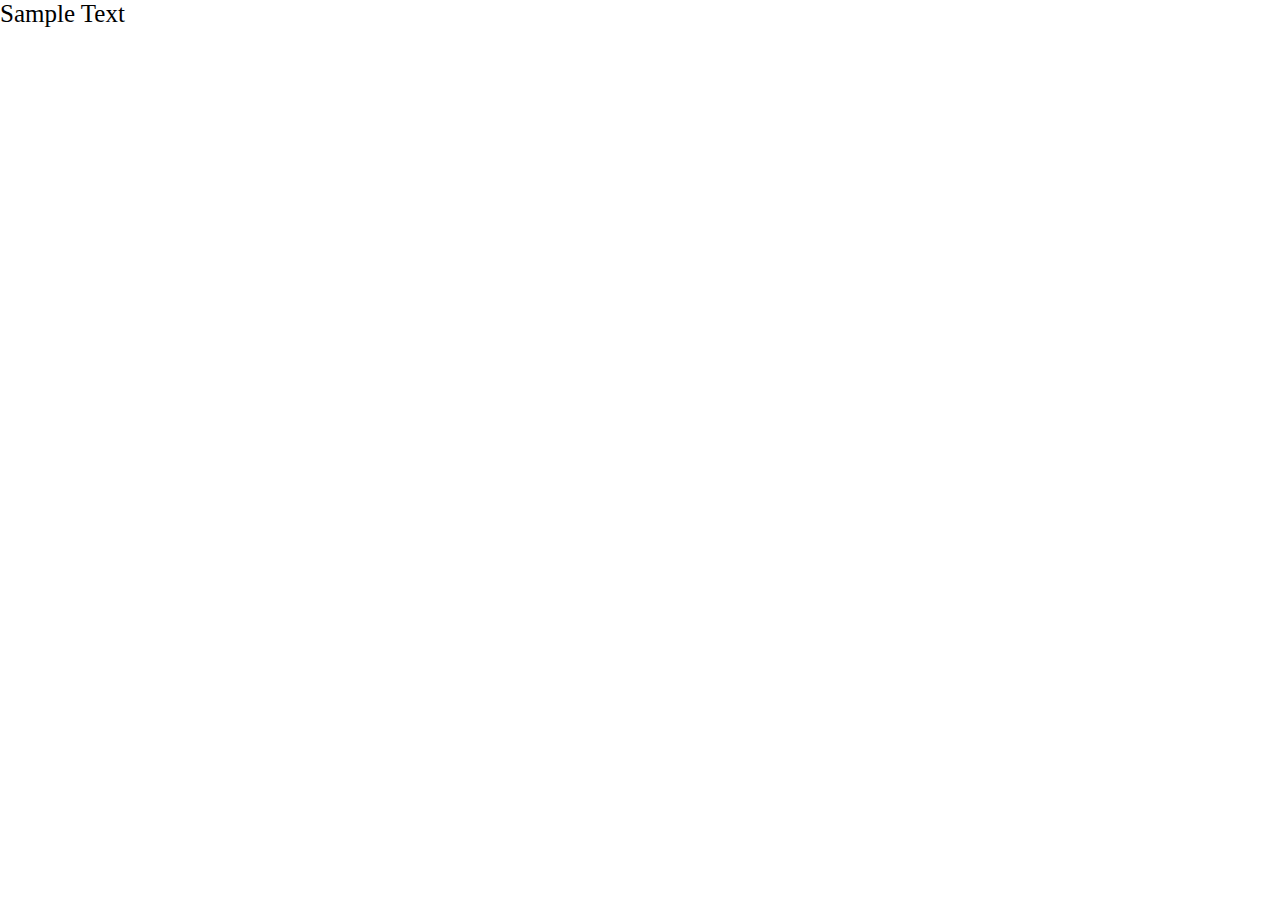
==== index.html @ d7ca245b "Template Created" ====
<!DOCTYPE HTML>
<html>
<head>
<meta http-equiv="Content-Type" content="text/html; charset=UTF-8">
<meta name="keywords" content="" />
<meta name="description" content="" />
<meta name = "viewport" content = "width = device-width,user-scalable = no,initial-scale = 1.0">
<title></title>
<link rel="shortcut icon" href="images/favicon.ico" />
<link rel="stylesheet" type="text/css" href="css/reset.css" media="all" />
<link rel="stylesheet" type="text/css" href="css/fonts.css" media="all" />
<link rel="stylesheet" type="text/css" href="css/styles.css" media="all" />
<link rel="stylesheet" type="text/css" href="css/media.css" media="all" />
<script src="js/prefixFree.js"></script>
<script src="http://ajax.googleapis.com/ajax/libs/jquery/1.7.0/jquery.min.js"></script>
<script src="js/script.js"></script>
<!--[if lt IE 9]>
<script type="text/javascript" src="js/html5shiv.js"></script>
<link rel="stylesheet" media="all" type="text/css" href="css/ie.css" />
<![endif]-->

<!-- For Pseudo class -->
<script type="text/javascript" src="js/nwmatcher.js"></script>
<!--[if (gte IE 6)&(lte IE 8)]>
  <script type="text/javascript" src="js/selectivizr-min.js"></script>
  <noscript><link rel="stylesheet" type="text/css" href="css/styles.css" media="all" /></noscript>
<![endif]-->
</head>

<body>
	<div id="main">
    	<div class="wrapper">
    		
            Sample Text
            
        </div><!--wrapper-->
    </div><!--main-->
</body>
</html>
---- css/styles.css ----
@charset "UTF-8";
/* CSS Document */
.clearfix:before, .clearfix:after{content: ""; display: table}
.clearfix:after{clear: both;}
.clearfix{zoom: 1;}

.left{
	float:left;
}

.right{
	float:right;
}

#main{
	
}

.wrapper{
	margin:0 auto;
}
---- css/ie.css ----
{behavior: url(css/PIE.htc);}
---- css/styles.css ----
@charset "UTF-8";
/* CSS Document */
.clearfix:before, .clearfix:after{content: ""; display: table}
.clearfix:after{clear: both;}
.clearfix{zoom: 1;}

.left{
	float:left;
}

.right{
	float:right;
}

#main{
	
}

.wrapper{
	margin:0 auto;
}
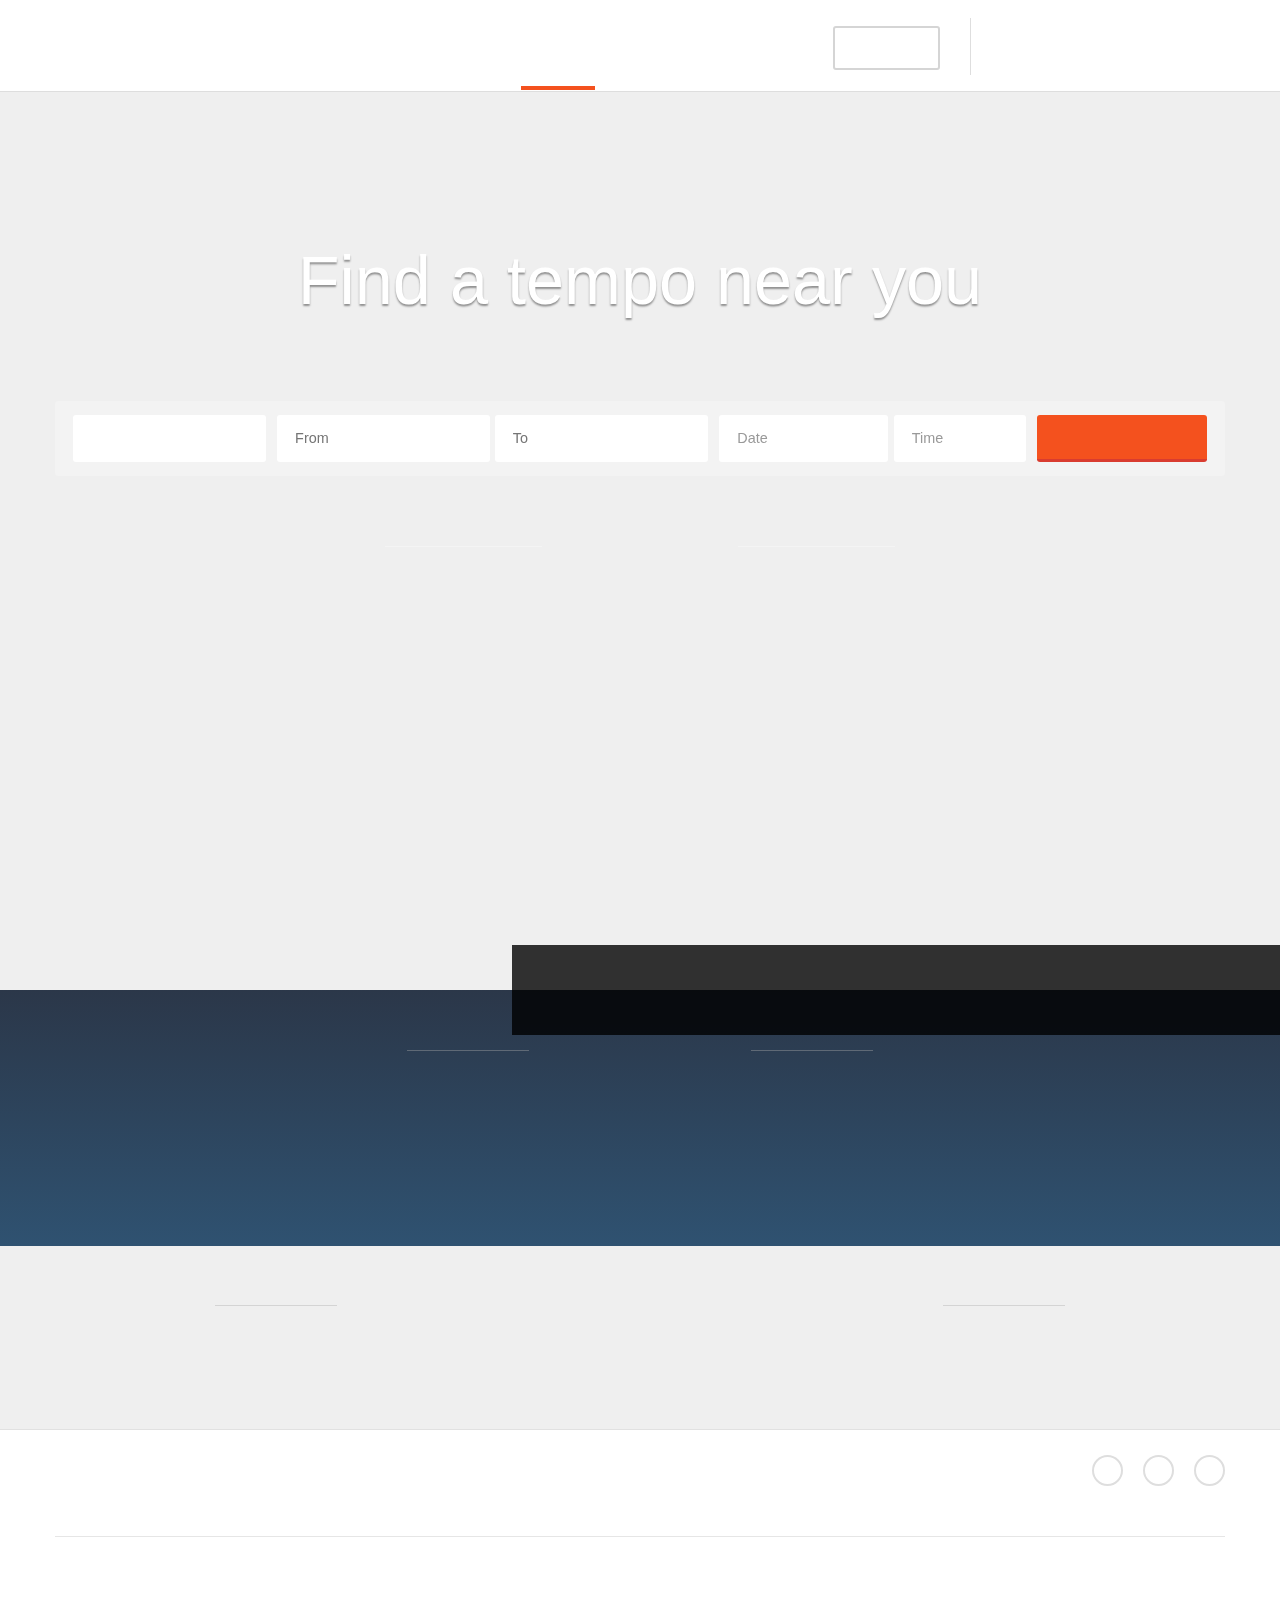
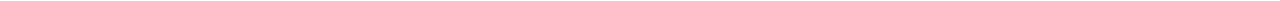
==== commit 5a285bb2: "Merge 2d7a0724e78aa4c5d67e21ce23c61ba52f29dfa4 into 917feb6396207c0d8ece6ee53fc310d7e1bb9886" ====
--- a/index.html
+++ b/index.html
@@ -1,39 +1,306 @@
 <!DOCTYPE HTML>
-<html>
-<head>
-<meta http-equiv="Content-Type" content="text/html; charset=UTF-8">
-<meta name="keywords" content="" />
-<meta name="description" content="" />
-<meta name = "viewport" content = "width = device-width,user-scalable = no,initial-scale = 1.0">
-<title></title>
-<link rel="shortcut icon" href="images/favicon.ico" />
-<link rel="stylesheet" type="text/css" href="css/reset.css" media="all" />
-<link rel="stylesheet" type="text/css" href="css/fonts.css" media="all" />
-<link rel="stylesheet" type="text/css" href="css/styles.css" media="all" />
-<link rel="stylesheet" type="text/css" href="css/media.css" media="all" />
-<script src="js/prefixFree.js"></script>
-<script src="http://ajax.googleapis.com/ajax/libs/jquery/1.7.0/jquery.min.js"></script>
-<script src="js/script.js"></script>
-<!--[if lt IE 9]>
-<script type="text/javascript" src="js/html5shiv.js"></script>
-<link rel="stylesheet" media="all" type="text/css" href="css/ie.css" />
-<![endif]-->
-
-<!-- For Pseudo class -->
-<script type="text/javascript" src="js/nwmatcher.js"></script>
-<!--[if (gte IE 6)&(lte IE 8)]>
-  <script type="text/javascript" src="js/selectivizr-min.js"></script>
-  <noscript><link rel="stylesheet" type="text/css" href="css/styles.css" media="all" /></noscript>
-<![endif]-->
-</head>
-
-<body>
-	<div id="main">
-    	<div class="wrapper">
-    		
-            Sample Text
-            
-        </div><!--wrapper-->
-    </div><!--main-->
-</body>
-</html>
+<html lang="en">
+   <head>
+      <!-- Meta Tags -->
+      <meta http-equiv="Content-Type" content="text/html; charset=UTF-8">
+      <meta http-equiv="X-UA-Compatible" content="IE=edge">
+      <meta name="keywords" content="" />
+      <meta name="description" content="" />
+      <meta name="viewport" content="width=device-width, initial-scale=1, maximum-scale=1, user-scalable=no">
+      <!-- Title -->
+      <title>TempoGO! - Move stuff. No Fuss</title>
+      <!-- Favicon icon -->
+      <link rel="shortcut icon" href="images/favicon.ico" />
+      <!-- CSS StyleSheets -->
+      <link rel="stylesheet" type="text/css" href="css/bootstrap.css" media="all">
+      <link rel="stylesheet" type="text/css" href="css/bootstrap-datetimepicker.min.css" media="all">
+      <link rel="stylesheet" type="text/css" href="css/fonts.css" media="all">
+      <link rel="stylesheet" type="text/css" href="css/reset.css" media="all">
+      <link rel="stylesheet" type="text/css" href="css/styles.css" media="all">
+      <link rel="stylesheet" type="text/css" href="css/jquery.fullPage.css" media="all">
+      <link rel="stylesheet" type="text/css" href="css/owl.carousel.css" media="all">
+      <link rel="stylesheet" type="text/css" href="css/owl.theme.css" media="all">
+      <link rel="stylesheet" type="text/css" href="css/owl.transitions.css" media="all">
+      <link rel="stylesheet" type="text/css" href="css/media.css" media="all">
+      <link rel="stylesheet" type="text/css" href="css/animate.css" media="all">
+      <!-- prefixfree.min.js for Break free from CSS prefix hell! -->
+      <script type="text/javascript" src="js/prefixfree.min.js"></script> 
+      <!-- html5shiv.min.js & respond.min.js for IE -->
+      <!--[if lt IE 9]>
+      <script type="text/javascript" src="js/html5shiv.min.js"></script>
+      <script type="text/javascript" src="js/respond.min.js"></script>
+      <link rel="stylesheet" type="text/css" href="css/ie.css" media="all">
+      <![endif]-->
+      <!-- selectivizr-min.js for IE -->
+      <script type="text/javascript" src="js/nwmatcher.js"></script>
+      <!--[if (gte IE 6)&(lte IE 8)]>
+      <script type="text/javascript" src="js/selectivizr-min.js"></script>
+      <noscript>
+         <link rel="stylesheet" type="text/css" href="css/styles.css" media="all" />
+      </noscript>
+      <![endif]-->
+      <!--[if gte IE 9]>
+      <style type="text/css">
+         .gradient { filter: none; }
+      </style>
+      <![endif]-->
+      <!-- JQuery & JavaScrip -->
+      <script src="js/jquery-1.11.3.min.js"></script>
+      <script src="js/owl.carousel.js"></script>
+      <script type="text/javascript" src="js/jquery.fullPage.min.js"></script>
+      <script src="http://maps.googleapis.com/maps/api/js?sensor=false&amp;libraries=places"></script>
+      <script type="text/javascript">
+         function initialize() {
+               var options = {
+                     componentRestrictions: {country: "in"}
+               };
+               
+               var input = document.getElementById('cityFrom');
+               var autocomplete = new google.maps.places.Autocomplete(input, options);
+               var input1 = document.getElementById('cityTo');
+               var autocomplete1 = new google.maps.places.Autocomplete(input1, options);
+         }
+         google.maps.event.addDomListener(window, 'load', initialize);
+      </script>
+      <script src="js/moment.min.js"></script>
+      <script src="js/bootstrap.min.js"></script>
+      <script src="js/bootstrap-datetimepicker.min.js"></script>
+      <script src="js/jquery.popupoverlay.js"></script>
+      <script type="text/javascript" src="js/wow.min.js"></script>
+      <script type="text/javascript">
+         new WOW().init();
+      </script>
+      <script type="text/javascript" src="js/script.js"></script>
+   </head>
+   <body>
+      <div id="main">
+         <header id="header">
+            <div class="wrapper clearfix">
+               <a href="#" class="mblNav pullLeft"><img src="images/mob_nav.png" alt=""></a>
+               <div class="nav-overlay"></div>
+               <!-- Shows only in mobile -->
+
+               <a href="index.html" class="logo pullLeft"><img src="images/h_logo.png" alt=""></a>
+               <div class="headerNav pullRight">
+                  <nav class="pullLeft">
+                     <ul class="navigation clearfix">
+                        <li class="active"><a href="index.html">HOME</a></li>
+                        <!-- <li><a href="#">HOW IT WORKS</a></li> -->
+                        <li><a href="aboutus.html">ABOUT</a></li>
+                        <li><a href="contact.html">CONTACT</a></li>
+                        <li class="mblShow"><a href="#">Sign up</a></li>
+                        <li class="mblShow"><a href="#">Login</a></li>
+                     </ul>
+                  </nav>
+                  <a href="#" class="signIn pullLeft">Sign in</a>
+                  <div class="toolFree pullLeft">
+                     Toll-Free Number
+                     <span>1800-833-4343</span>
+                  </div>
+               </div>
+               <a href="#" class="offers">
+                  <img src="images/h_offers.png" alt="">
+               </a>
+            </div>
+         </header>
+         <!--  -->
+         <article id="homePage" class="contentMain">
+            <div id="fullPage">
+               <section id="findTempo" class="section">
+                  <div class="wrapper">
+                     <h1>Find a tempo near you</h1>
+                     <form action="#">
+                        <fieldset>
+                           <div class="cityOption clearfix">
+                              <label for="withinCity" class="checked pullLeft">
+                              <input type="radio" name="city" id="withinCity" checked required>
+                              Within City
+                              </label>
+                              <label for="outsideCity" class="pullLeft">
+                              <input type="radio" name="city" id="outsideCity" required>
+                              Outside City
+                              </label>
+                           </div>
+                           <div class="findFilter clearfix">
+                              <div class="selectCity pullLeft">
+                                 <span class="custom-dropdown custom-dropdown--white">
+                                    <select class="custom-dropdown__select" name="selectcity" id="" required>
+                                       <option value="0" selected="selected">-Select city-</option>
+                                       <option value="1">Goa</option>
+                                       <option value="2">Mumbai</option>
+                                       <option value="3">Pune</option>
+                                       <option value="4">Bangalore</option>
+                                    </select>
+                                 </span>
+                              </div>
+                              <div class="fromTo pullLeft">
+                                 <input type="text" class="pullLeft" placeholder="From" name="from" id="cityFrom" autocomplete="on" required>
+                                 <input type="text" class="pullRight" placeholder="To" name="to" id="cityTo" autocomplete="on" required>
+                              </div>
+                              <div class="dateTime pullLeft">
+                                 <div class="form-group pullLeft">
+                                    <div class="input-group date" id="date">
+                                       <input type="text" class="form-control" placeholder="Date" name="date"required />
+                                       <span class="input-group-addon">&nbsp;</span>
+                                    </div>
+                                 </div>
+                                 <div class="form-group pullRight">
+                                    <div class="input-group date" id="time">
+                                       <input type="text" class="form-control" placeholder="Time" name="time"required />
+                                       <span class="input-group-addon">&nbsp;</span>
+                                    </div>
+                                 </div>
+                              </div>
+                              <div class="submission pullLeft">
+                                 <button type="submit" class="defaultBtn pullLeft">Find tempos</button>
+                              </div>
+                           </div>
+                        </fieldset>
+                     </form>
+                     <div class="hateToFill">
+                        <h6>Hate to fill the form?</h6>
+                        <div class="callUs">
+                           Call us on our Toll-Free Number
+                           <span>1800-833-4343</span>
+                        </div>
+                     </div>
+                  </div>
+               </section>
+               <!--  -->
+            </div>
+
+            <!-- <section id="howitWorks"></section> -->
+
+            <section id="howitWorks">
+               <div class="clearfix">
+                  <a href="#" class="videoPopup_open pullLeft"><img src="images/video_thumb.jpg" alt=""></a>
+                  <div class="desc">
+                     <h2>How it works</h2>
+                     <p>Lorem ipsum dolor sit amet, consectetur adipiscing elit, sed do eiusmod tempor incididunt ut labore et dolore magna aliqua. Ut enim ad minim veniam, quis nostrud exercitation ullamco laboris nisi ut aliquip ex ea commodo consequat. Duis aute irure dolor in reprehenderit in voluptate velit esse cillum dolore eu fugiat nulla pariatur. </p>
+                  </div>
+               </div>
+            </section>
+            <!--  -->
+            <section id="theProcess" class="gradient">
+               <div class="wrapper">
+                  <h3>The Process</h3>
+               </div>
+               <div class="processHolder">
+                  <img src="images/process_path.png" alt="">
+                  <span class="truck wow move" data-wow-delay="5s"><img src="images/process_truck.png" alt=""></span>
+                  <div class="binkImg wow fadeIn" data-wow-delay="10s">
+                     <div class="waves">
+                        <span class="wave1"></span>
+                        <span class="wave2"></span>
+                        <span class="wave3"></span>
+                     </div>
+                     <img src="images/truck.png" alt="" class="smallTruck">
+                  </div>
+                  <div class="processSteps wow fadeIn" id="step1" data-wow-delay="1s">
+                     <h5>Book a tempo</h5>
+                     <p>Book through our website, app or toll-free number</p>
+                     <span><strong>1</strong></span>
+                  </div>
+                  <div class="processSteps wow fadeIn" id="step2" data-wow-delay="3s">
+                     <span><strong>2</strong></span>
+                     <h5>Locate Vehicle</h5>
+                     <p>The nearest tempo or vehicle is located based on your needs</p>
+                  </div>
+                  <div class="processSteps wow fadeIn" id="step3" data-wow-delay="7.5s">
+                     <h5>Confirm Trip</h5>
+                     <p>Tempo or vehicle allocated to you after confirmation</p>
+                     <span><strong>3</strong></span>
+                  </div>
+                  <div class="processSteps wow fadeIn" id="step4" data-wow-delay="10s">
+                     <h5>Track Status</h5>
+                     <p>Track through App, SMS or Web to see delivery status</p>
+                     <span><strong>4</strong></span>
+                  </div>
+               </div>
+
+               <div class="mobProcess owl-carousel owl-theme">
+                  <div class="mobOne">
+                     <h5>Book a tempo</h5>
+                     <p>Book through our website, app or toll-free number</p>
+                     <img src="images/mob_process1.png" alt="one" title="1">
+                  </div>
+                  <div class="mobTwo">
+                     <h5>Locate Vehicle</h5>
+                     <p>The nearest tempo or vehicle is located based on your needs</p>
+                     <img src="images/mob_process2.png" alt="two" title="2">
+                  </div>
+                  <div class="mobThree">
+                     <h5>Confirm Trip</h5>
+                     <p>Tempo or vehicle allocated to you after confirmation</p>
+                     <img src="images/mob_process2.png" alt="three" title="3">
+                  </div>
+                  <div class="mobFour">
+                     <h5>Track Status</h5>
+                     <p>Track through App, SMS or Web to see delivery status</p>
+                     <img src="images/mob_process3.png" alt="four" title="4">
+                  </div>
+               </div>
+            </section>
+            <!--  -->
+            <section id="opreating">
+               <div class="wrapper">
+                  <h3>CURRENTLY OPREATING IN THESE CITIES</h3>
+                  <ul class="clearfix">
+                     <li>
+                        <img src="images/opreating_1.jpg" alt="">
+                        <h4>Goa</h4>
+                        <span>&nbsp;</span>
+                     </li>
+                     <li>
+                        <img src="images/opreating_2.jpg" alt="">
+                        <h4>Mumbai</h4>
+                        <span>&nbsp;</span>
+                     </li>
+                     <li>
+                        <img src="images/opreating_3.jpg" alt="">
+                        <h4>Pune</h4>
+                        <span>&nbsp;</span>
+                     </li>
+                     <li>
+                        <img src="images/opreating_4.jpg" alt="">
+                        <h4>Bangalore</h4>
+                        <span>&nbsp;</span>
+                     </li>
+                  </ul>
+               </div>
+            </section>
+            <!--  -->
+         </article>
+         <!--  -->
+         <footer id="footer">
+            <div class="wrapper">
+               <div class="clearfix">
+                  <a href="index.html" class="logo pullLeft"><img src="images/f_logo.png" alt=""></a>
+                  <ul class="fNav">
+                     <li><a href="farecalulator.html">FARE CALCULATOR</a></li>
+                     <li><a href="#">TERMS</a></li>
+                     <li><a href="#">PRIVACY POLICY</a></li>
+                     <li><a href="aboutus.html">ABOUT</a></li>
+                     <li><a href="contact.html">CONTACT</a></li>
+                  </ul>
+                  <ul class="fSocial pullRight">
+                     <li><a href="#"><img src="images/f_social01.png" alt=""></a></li>
+                     <li><a href="#"><img src="images/f_social02.png" alt=""></a></li>
+                     <li><a href="#"><img src="images/f_social03.png" alt=""></a></li>
+                  </ul>
+               </div>
+               <p>Copyright © Tempogo.com. 2015-2016  |  All rights reserved</p>
+            </div>
+         </footer>
+         <!--  -->
+      </div>
+      <!-- Main -->
+
+      <div id="videoPopup">
+         <a href="#" class="videoPopup_close">X</a>
+         <div class="videoWrapper">
+            <iframe width="560" height="315" src="https://www.youtube.com/embed/_VJl0Qq4aNk" frameborder="0" allowfullscreen></iframe>
+         </div>
+      </div>
+   </body>
+</html>--- a/css/fonts.css
+++ b/css/fonts.css
@@ -0,0 +1,61 @@
+/* Generated by Font Squirrel (http://www.fontsquirrel.com) on August 13, 2015 */
+
+@font-face {
+    font-family: 'source_sans_proregular';
+    src: url('../fonts/sourcesanspro-regular-webfont.eot');
+    src: url('../fonts/sourcesanspro-regular-webfont.eot?#iefix') format('embedded-opentype'),
+         url('../fonts/sourcesanspro-regular-webfont.woff2') format('woff2'),
+         url('../fonts/sourcesanspro-regular-webfont.woff') format('woff'),
+         url('../fonts/sourcesanspro-regular-webfont.ttf') format('truetype'),
+         url('../fonts/sourcesanspro-regular-webfont.svg#source_sans_proregular') format('svg');
+    font-weight: normal;
+    font-style: normal;
+}
+
+@font-face {
+    font-family: 'source_sans_proitalic';
+    src: url('../fonts/sourcesanspro-it-webfont.eot');
+    src: url('../fonts/sourcesanspro-it-webfont.eot?#iefix') format('embedded-opentype'),
+         url('../fonts/sourcesanspro-it-webfont.woff2') format('woff2'),
+         url('../fonts/sourcesanspro-it-webfont.woff') format('woff'),
+         url('../fonts/sourcesanspro-it-webfont.ttf') format('truetype'),
+         url('../fonts/sourcesanspro-it-webfont.svg#source_sans_proitalic') format('svg');
+    font-weight: normal;
+    font-style: normal;
+}
+
+@font-face {
+    font-family: 'source_sans_prosemibold';
+    src: url('../fonts/sourcesanspro-semibold-webfont.eot');
+    src: url('../fonts/sourcesanspro-semibold-webfont.eot?#iefix') format('embedded-opentype'),
+         url('../fonts/sourcesanspro-semibold-webfont.woff2') format('woff2'),
+         url('../fonts/sourcesanspro-semibold-webfont.woff') format('woff'),
+         url('../fonts/sourcesanspro-semibold-webfont.ttf') format('truetype'),
+         url('../fonts/sourcesanspro-semibold-webfont.svg#source_sans_prosemibold') format('svg');
+    font-weight: normal;
+    font-style: normal;
+}
+
+@font-face {
+    font-family: 'source_sans_prolight';
+    src: url('../fonts/sourcesanspro-light-webfont.eot');
+    src: url('../fonts/sourcesanspro-light-webfont.eot?#iefix') format('embedded-opentype'),
+         url('../fonts/sourcesanspro-light-webfont.woff2') format('woff2'),
+         url('../fonts/sourcesanspro-light-webfont.woff') format('woff'),
+         url('../fonts/sourcesanspro-light-webfont.ttf') format('truetype'),
+         url('../fonts/sourcesanspro-light-webfont.svg#source_sans_prolight') format('svg');
+    font-weight: normal;
+    font-style: normal;
+}
+
+
+@font-face {
+		font-family: 'rupee_foradian';
+		src: url('../fonts/rupee_foradian-webfont.eot');
+		src: url('../fonts/rupee_foradian-webfont.eot?#iefix') format('embedded-opentype'),
+				 url('../fonts/rupee_foradian-webfont.woff') format('woff'),
+				 url('../fonts/rupee_foradian-webfont.ttf') format('truetype'),
+				 url('../fonts/rupee_foradian-webfont.svg#rupee_foradianregular') format('svg');
+		font-weight: normal;
+		font-style: normal;
+}--- a/css/styles.css
+++ b/css/styles.css
@@ -1,22 +1,1894 @@
 @charset "UTF-8";
 /* CSS Document */
-.clearfix:before, .clearfix:after{content: ""; display: table}
-.clearfix:after{clear: both;}
-.clearfix{zoom: 1;}
-
-.left{
-	float:left;
-}
-
-.right{
-	float:right;
-}
-
-#main{
-	
-}
-
-.wrapper{
-	margin:0 auto;
-}
-
+.clearfix:before, .clearfix:after {
+    content: "";
+    display: table;
+}
+
+.clearfix:after {
+    clear: both;
+}
+
+.clearfix {
+    zoom: 1;
+}
+
+*, *:before, *:after {
+    -webkit-box-sizing: border-box;
+    -moz-box-sizing: border-box;
+    box-sizing: border-box;
+}
+
+select::-ms-expand {
+    display: none !important;
+}
+
+.pullLeft {
+    float: left;
+}
+
+.pullRight {
+    float: right;
+}
+
+#main, #header, .contentMain, #footer {
+    width: 100%;
+}
+
+#main, .contentMain {
+    background-color: #efefef;
+}
+
+#innerPage {
+    padding-top: 92px;
+}
+
+#header, #footer {
+    background-color: #fff;
+}
+
+.wrapper {
+    width: 100%;
+    max-width: 1170px;
+    margin: 0 auto;
+}
+
+/* Combo box */
+.custom-dropdown {
+    width: 100%;
+    display: inline-block;
+    vertical-align: middle;
+    position: relative;
+}
+
+.custom-dropdown--large {
+    font-size: 1.250em;
+}
+
+.custom-dropdown--small {
+    font-size: 1.250em;
+}
+
+.custom-dropdown__select {
+    /* accommodate with the pseudo elements for the dropdown arrow */
+    -webkit-appearance: none;
+    -moz-appearance: none;
+    appearance: none;
+    width: 100%;
+    height: 2.6em;
+    padding: 0.5em 1.750em 0.5em 1em;
+    /* add some space*/
+    margin: 0;
+    border: none;
+    border-radius: 3px;
+    /* remove default margins */
+    font: 1.250em/1.6em 'source_sans_proregular' ,Arial,Helvetica,sans-serif;
+    color: rgba(0,0,0,.9);
+    /* inherit size from .custom-dropdown */
+    background: #fff;
+}
+
+ul.search_list .custom-dropdown__select {
+    height: 2.5em;
+    line-height: 1.5em;
+    border: #c4c4c4 1px solid;
+}
+
+.custom-dropdown::before,
+.custom-dropdown::after {
+    content: "";
+    position: absolute;
+    pointer-events: none;
+}
+
+.custom-dropdown::after {
+    /* Custom dropdown arrow */
+    width: 2.188em;
+    height: 100%;
+    background: left center url('../images/combo_arw.png') no-repeat;
+    -webkit-background-size: 2.188em auto;
+    background-size: 2.188em auto;
+    right: 0;
+    top: 0;
+}
+
+.custom-dropdown::before {
+    /* Custom dropdown arrow cover */
+    width: 2.188em;
+    height: 100%;
+    right: 0;
+    top: 0;
+}
+
+@supports (pointer-events: none) and ((-webkit-appearance: none) or (-moz-appearance: none) or (appearance: none)) {
+    .custom-dropdown__select[disabled] {
+        color: rgba(0,0,0,.5);
+    }
+
+    .custom-dropdown.custom-dropdown--disabled::after {
+        color: rgba(0,0,0,.1);
+    }
+
+    /* White dropdown style */
+    .custom-dropdown--white::before {
+        top: 0;
+        bottom: 0;
+    }
+
+    .custom-dropdown--white::after {
+        color: rgba(0,0,0,.9);
+    }
+
+    /* FF only temp fix */
+    @-moz-document url-prefix() {
+        .custom-dropdown__select {
+            padding-right: 1.750em;
+        }
+
+        .custom-dropdown--large .custom-dropdown__select {
+            padding-right: 1.750em;
+        }
+
+        .custom-dropdown--small .custom-dropdown__select {
+            padding-right: 1.750em;
+        }
+    }
+}
+
+/* Buttons */
+.defaultBtn {
+    height: 2.778em;
+    margin: 0;
+    padding: 0 1.111em;
+    border-width: 0 0 3px 0;
+    border-color: #d93c30;
+    border-style: solid;
+    border-radius: 3px;
+    font: 1.125em/2.778em 'source_sans_proregular' ,Arial,Helvetica,sans-serif;
+    color: #FFF;
+    text-align: center;
+    background-color: #f4511e;
+    outline: none;
+    cursor: pointer;
+    transition: all 0.5s;
+}
+
+.defaultBtn:hover,
+.defaultBtn:active {
+    background-color: #d93c30;
+}
+
+.primaryBtn {
+    height: 3.056em;
+    margin: 0;
+    padding: 0;
+    display: block;
+    border-width: 0 0 3px 0;
+    border-color: #13386f;
+    border-style: solid;
+    border-radius: 3px;
+    font: 1.125em/3.056em 'source_sans_prosemibold' ,Arial,Helvetica,sans-serif;
+    color: #ffffff;
+    text-align: center;
+    background-color: #194991;
+    outline: none;
+    cursor: pointer;
+    transition: all 0.5s;
+}
+
+.primaryBtn:hover,
+.primaryBtn:active {
+    background: #13386f;
+}
+
+.secondaryBtn {
+    height: 2.778em;
+    margin: 0;
+    padding: 0 1.111em;
+    display: block;
+    border: 1px solid #c4c4c4;
+    border-radius: 3px;
+    font: 1.125em/2.778em 'source_sans_proregular' ,Arial,Helvetica,sans-serif;
+    color: #4d4d4d;
+    text-align: center;
+    background-color: #efefef;
+    outline: none;
+    cursor: pointer;
+    transition: all 0.5s;
+}
+
+.secondaryBtn:hover {
+    background: #E1E1E1;
+}
+
+/*Scroll bar*/
+.mCSB_scrollTools .mCSB_dragger .mCSB_dragger_bar {
+    width: 10px !important;
+    background: #dadada !important;
+    border-radius: 0 !important;
+}
+
+.mCSB_draggerRail {
+    width: 10px !important;
+    background: #ebebeb !important;
+    border-radius: 0 !important;
+}
+
+h1 {
+    font: 1.750em/1.607em 'source_sans_proregular' ,Arial,Helvetica,sans-serif;
+    color: #3b3b3b;
+}
+
+label.lbl01 {
+    display: block;
+    font: 1em/1.250em 'source_sans_proregular' ,Arial,Helvetica,sans-serif;
+    color: #585f69;
+}
+
+input[type="checkbox"].chk01 {
+    margin: 0;
+    padding: 0;
+}
+
+input[type="text"].input01,
+input[type="email"].input01 {
+    display: block;
+    margin: 0;
+    border: 1px solid #d6d6d6;
+    border-radius: 3px;
+    font: 16px/35px 'source_sans_proregular' ,Arial,Helvetica,sans-serif;
+    height: 35px;
+    padding: 0 15px;
+    color: #484848;
+}
+
+.txtarea01 {
+    display: block;
+    width: 100%;
+    margin: 0;
+    border: 1px solid #d6d6d6;
+    border-radius: 3px;
+    font: 16px/35px 'source_sans_proregular' ,Arial,Helvetica,sans-serif;
+    height: 100px;
+    padding: 0 15px;
+    color: #484848;
+    overflow: auto;
+}
+
+/* Popups */
+.popupMain {
+    width: 550px;
+    padding: 0.250em;
+    background-color: #efefef;
+}
+
+.popupMain .popupHeader {
+    display: block;
+    position: relative;
+}
+
+.popupMain .popupHeader h4 {
+    display: block;
+    font: 1.500em/2.083em 'source_sans_prosemibold' ,Arial,Helvetica,sans-serif;
+    color: #484848;
+    text-align: center;
+}
+
+.popupMain .popupHeader a {
+    width: 24px;
+    height: 24px;
+    position: absolute;
+    right: 22px;
+    bottom: 8px;
+}
+
+.popupMain .popupContent {
+    display: block;
+    padding: 2.188em 0;
+    background-color: #fff;
+}
+
+.popupMain #detailsForm {
+    max-width: 350px;
+    margin: 0 auto;
+}
+
+.popupMain #detailsForm input[type="text"],
+.popupMain #detailsForm input[type="email"],
+.popupMain #detailsForm input[type="tel"] {
+    width: 100%;
+    display: block;
+    margin: 0 0 1.111em 0;
+    padding: 0.778em 0.833em;
+    border: #bfbfbf 1px solid;
+    border-radius: 3px;
+    font-size: 1.125em;
+    line-height: 1.111em;
+    color: rgba(0,0,0,.9);
+    background-color: #ececed;
+    box-shadow: inset 0 1px 2px rgba(0,0,0,0.2);
+}
+
+.popupMain #detailsForm input[type="text"]::-webkit-input-placeholder,
+.popupMain #detailsForm input[type="email"]::-webkit-input-placeholder,
+.popupMain #detailsForm input[type="tel"]::-webkit-input-placeholder {
+    color: rgba(72,72,72,0.5);
+}
+
+.popupMain #detailsForm input[type="text"]:-moz-placeholder ,
+.popupMain #detailsForm input[type="email"]:-moz-placeholder ,
+.popupMain #detailsForm input[type="tel"]:-moz-placeholder {
+    color: rgba(72,72,72,0.5);
+}
+
+.popupMain #detailsForm input[type="text"]::-moz-placeholder,
+.popupMain #detailsForm input[type="email"]::-moz-placeholder,
+.popupMain #detailsForm input[type="tel"]::-moz-placeholder {
+    color: rgba(72,72,72,0.5);
+}
+
+.popupMain #detailsForm input[type="text"]:-ms-input-placeholder,
+.popupMain #detailsForm input[type="email"]:-ms-input-placeholder,
+.popupMain #detailsForm input[type="tel"]:-ms-input-placeholder {
+    color: rgba(72,72,72,0.5);
+}
+
+.popupMain #detailsForm button {
+    width: 100%;
+}
+
+.popupMain #fareForm,
+.popupMain #thankyouForm {
+    max-width: 460px;
+    margin: 0 auto;
+    text-align: center;
+}
+
+.popupMain #fareForm ul {
+    display: table;
+    margin-bottom: 1.250em;
+}
+
+.popupMain #fareForm ul li {
+    padding: 0.250em 0 0 0;
+    display: table-cell;
+    border-right: #ececec 1px solid;
+    vertical-align: top;
+    font: 1.250em/1.300em 'source_sans_prosemibold', Arial, Helvetica, sans-serif;
+    color: #484848;
+}
+
+.popupMain #fareForm ul li:last-child {
+    border-right: none;
+}
+
+.popupMain #fareForm ul li span {
+    display: block;
+    margin-top: 0.682em;
+    font-size: 1.100em;
+    color: #f4511e;
+}
+
+.popupMain #fareForm ul li input[type="number"] {
+    width: 3.4em;
+    display: block;
+    margin: 0.682em auto 0;
+    padding: 0.350em 0 0.350em 0.750em;
+    border: #bfbfbf 1px solid;
+    border-radius: 3px;
+    font-size: 1em;
+    line-height: 1em;
+    color: rgba(0,0,0,.9);
+    background-color: #ececed;
+    box-shadow: inset 0 1px 2px rgba(0,0,0,0.2);
+}
+
+.popupMain #fareForm ul li input[type="number"]::-webkit-inner-spin-button,
+.popupMain #fareForm ul li input[type="number"]::-moz-inner-spin-button,
+.popupMain #fareForm ul li input[type="number"]::inner-spin-button {
+    -webkit-appearance: none;
+    -moz-appearance: none;
+    appearance: none;
+    width: 10px;
+    display: block;
+    color: #7b7b7b;
+    text-align: center;
+    position: relative;
+}
+
+.popupMain #fareForm ul li input[type="number"]::-webkit-inner-spin-button:before,
+.popupMain #fareForm ul li input[type="number"]::-moz-inner-spin-button:after,
+.popupMain #fareForm ul li input[type="number"]::inner-spin-button:after {
+    font-family: 'Glyphicons Halflings';
+    font-size: 10px;
+    line-height: 1em;
+    position: absolute;
+    right: 10px;
+}
+
+.popupMain #fareForm ul li input[type="number"]::-webkit-inner-spin-button:before,
+.popupMain #fareForm ul li input[type="number"]::-moz-inner-spin-button:before,
+.popupMain #fareForm ul li input[type="number"]::inner-spin-button:before {
+    content: "\e252";
+    top: 0px;
+}
+
+.popupMain #fareForm ul li input[type="number"]::-webkit-inner-spin-button:after,
+.popupMain #fareForm ul li input[type="number"]::-moz-inner-spin-button:after,
+.popupMain #fareForm ul li input[type="number"]::inner-spin-button:after {
+    content: "\e253";
+    bottom: 0px;
+}
+
+.popupMain #fareForm .totalFare {
+    display: block;
+    margin-bottom: 1em;
+    padding: 0.350em 0;
+    border-width: 1px 0;
+    border-color: #cacaca;
+    border-style: solid;
+    font: 1.250em/1.600em 'source_sans_prosemibold', Arial, Helvetica, sans-serif;
+    color: #484848;
+    background-color: #f5f5f6;
+}
+
+.popupMain #fareForm .totalFare span {
+    display: inline-block;
+    margin-left: 15px;
+    font-size: 1.600em;
+    line-height: 1em;
+    color: #f4511e;
+}
+
+.popupMain #fareForm p {
+    display: block;
+    margin-bottom: 1.111em;
+    font: 1.125em/1em 'source_sans_proitalic', Arial, Helvetica, sans-serif;
+    color: #484848;
+    opacity: 0.7;
+}
+
+.popupMain #fareForm button {
+    min-width: 350px;
+}
+
+.popupMain #thankyouForm h5 {
+    display: block;
+    margin-bottom: 1.111em;
+    font: 1.5em/1em 'source_sans_prosemibold', Arial, Helvetica, sans-serif;
+    color: #f4511e;
+}
+
+.popupMain #thankyouForm p {
+    display: block;
+    margin-bottom: 1.111em;
+    font: 1.125em/1.333em 'source_sans_proitalic', Arial, Helvetica, sans-serif;
+    color: #484848;
+}
+
+.popupMain #thankyouForm button {
+    min-width: 350px;
+}
+
+/* Header */
+#header {
+    padding-bottom: 1px;
+    border-bottom: #dedede 1px solid;
+    position: fixed;
+    top: 0;
+    left: 0;
+    z-index: 3;
+}
+
+#header .wrapper {
+    padding-right: 80px;
+    position: relative;
+}
+
+#header .mblNav,
+.nav-overlay {
+    display: none;
+}
+
+#header .logo {
+    width: 170px;
+    margin: 14px 0;
+}
+
+#header .logo img {
+    width: 100%;
+    height: auto;
+    display: block;
+}
+
+#header .offers {
+    width: 80px;
+    position: absolute;
+    right: 0;
+    top: 0;
+}
+
+#header .offers img {
+    display: block;
+    margin: 0 auto;
+}
+
+#header .headerNav {
+    margin-top: 18px;
+}
+
+#header nav {
+    margin-top: 20px;
+}
+
+ul.navigation li {
+    float: left;
+    margin-left: 10px;
+}
+
+ul.navigation li:first-child {
+    margin-left: 0;
+}
+
+ul.navigation li.mblShow {
+    display: none;
+}
+
+ul.navigation li a {
+    display: block;
+    border-bottom: #FFF 4px solid;
+    padding: 0 10px 28px;
+    font: 18px/20px 'source_sans_prosemibold', Arial, Helvetica, sans-serif;
+    color: #484848;
+    text-transform: uppercase;
+    transition: all 0.5s;
+}
+
+ul.navigation li:hover a,
+ul.navigation li:active a,
+ul.navigation li.active a {
+    border-color: #f4511e;
+    color: #f4511e;
+}
+
+#header .signIn {
+    margin: 8px 30px 5px;
+    padding: 10px 18px;
+    border: #d5d5d5 2px solid;
+    border-radius: 3px;
+    font: 18px/20px 'source_sans_prosemibold', Arial, Helvetica, sans-serif;
+    color: #484848;
+    text-transform: uppercase;
+    transition: all 0.5s;
+}
+
+#header .signIn:hover,
+#header .signIn:active {
+    border-color: #f4511e;
+    color: #f4511e;
+}
+
+#header .toolFree {
+    margin-bottom: 15px;
+    padding: 10px 0 10px 25px;
+    border-left: #dedede 1px solid;
+    font-size: 14px;
+    line-height: 1em;
+    color: #343434;
+    text-transform: uppercase;
+}
+
+#header .toolFree span {
+    display: block;
+    font-size: 22px;
+    line-height: 23px;
+    color: #f4511e;
+}
+
+/* Home Page */
+#homePage .section {
+    overflow: hidden;
+}
+
+#homePage h1 {
+    font: 4.750em/1em 'source_sans_prolight', Arial, Helvetica, sans-serif;
+    color: #ffffff;
+    text-shadow: 0 2px 2px rgba(0,0,0,0.4);
+}
+
+#homePage h3 {
+    display: inline-block;
+    font-size: 2em;
+    line-height: 1.063em;
+    color: #191919;
+    text-transform: uppercase;
+    position: relative;
+    opacity: 0.8;
+}
+
+#homePage h3:before,
+#homePage h3:after {
+    content: "";
+    width: 4.219em;
+    height: 1px;
+    display: block;
+    margin: 0.516em 0;
+    background-color: rgba(172,172,172,0.5);
+    position: absolute;
+    top: 0;
+}
+
+#homePage h3:before {
+    left: -4.5em;
+}
+
+#homePage h3:after {
+    right: -4.5em;
+}
+
+#homePage h6 {
+    font-size: 1.375em;
+    line-height: 1.591em;
+    color: #ffffff;
+    text-shadow: 0 2px 2px rgba(58,29,6,0.4);
+}
+
+#homePage h6:before,
+#homePage h6:after {
+    content: "";
+    width: 7.955em;
+    height: 0.045em;
+    display: block;
+    margin: 0.773em 0;
+    background-color: rgba(255,255,255,0.3);
+}
+
+#homePage h6:before {
+    float: left;
+    margin-right: 0.455em;
+}
+
+#homePage h6:after {
+    float: right;
+    margin-left: 0.455em;
+}
+
+#findTempo {
+    text-align: center;
+    background: center center url('../images/section_1.jpg') no-repeat;
+    -webkit-background-size: cover;
+    background-size: cover;
+}
+
+#findTempo .cityOption,
+#findTempo .hateToFill {
+    display: table;
+    margin: 0 auto;
+}
+
+#findTempo .cityOption {
+    margin-top: 1.875em;
+}
+
+#findTempo .cityOption label {
+    margin: 0 0.625em;
+    font-size: 1.5em;
+    line-height: 26px;
+    color: #ffffff;
+    background: left 0 url('../images/radio_bg.png') no-repeat;
+}
+
+#findTempo .cityOption label.checked {
+    background: left -174px url('../images/radio_bg.png') no-repeat;
+}
+
+#findTempo .cityOption label input[type="radio"] {
+    width: 26px;
+    height: 26px;
+    margin: 0 10px 0 0;
+    opacity: 0;
+}
+
+#findTempo .findFilter {
+    margin-top: 2.188em;
+    padding: 1em 1.250em;
+    border-radius: 3px;
+    background-color: rgba(255,255,255,0.25);
+}
+
+#findTempo .findFilter .selectCity {
+    width: 17%;
+    margin-right: 1%;
+}
+
+#findTempo .findFilter .fromTo {
+    width: 38%;
+    margin-right: 1%;
+}
+
+#findTempo .findFilter .fromTo input {
+    width: 49.5%;
+    height: 3.250em;
+    padding: 0.625em 2.188em 0.625em 1.250em;
+    border: none;
+    border-radius: 3px;
+    font-size: 1em;
+    line-height: 2em;
+    box-shadow: none;
+    background: #FFF right center url('../images/combo_arw.png') no-repeat;
+    -webkit-background-size: 2.188em auto;
+    background-size: 2.188em auto;
+}
+
+#findTempo .findFilter .dateTime {
+    width: 27%;
+    margin-right: 1%;
+}
+
+#findTempo .findFilter .dateTime .pullLeft {
+    width: 55%;
+}
+
+#findTempo .findFilter .dateTime .pullRight {
+    width: 43%;
+}
+
+#findTempo .findFilter .dateTime .form-group {
+    margin-bottom: 0;
+}
+
+#findTempo .findFilter .dateTime .form-control {
+    height: 3.250em;
+    padding: 0.625em 0 0.625em 1.250em;
+    border: none;
+    border-radius: 3px 0 0 3px;
+    font-size: 1em;
+    line-height: 2em;
+    box-shadow: none;
+}
+
+#findTempo .findFilter .dateTime .input-group-addon {
+    width: 2.188em;
+    height: 3.250em;
+    padding: 0;
+    border: none;
+    border-radius: 0 3px 3px 0;
+    font-size: 1em;
+    line-height: 2em;
+    background: #FFF left center url('../images/combo_arw.png') no-repeat;
+    -webkit-background-size: 2.188em auto;
+    background-size: 2.188em auto;
+}
+
+#findTempo .findFilter .submission {
+    width: 15%;
+}
+
+#findTempo .findFilter .submission button {
+    width: 100%;
+    height: 2.889em;
+    text-transform: uppercase;
+}
+
+#findTempo .hateToFill {
+    margin-top: 3.750em;
+}
+
+#findTempo .hateToFill .callUs {
+    font-size: 1.5em;
+    line-height: 1.5em;
+    color: #ffffff;
+    text-shadow: 0 2px 2px rgba(58,29,6,0.4);
+}
+
+#findTempo .hateToFill .callUs span {
+    display: block;
+    font-size: 2.750em;
+    line-height: 1em;
+}
+
+#howitWorks {
+    padding: 3.125em 0;
+}
+
+#howitWorks > div {
+    max-width: 1380px;
+    margin: 0 auto;
+    position: relative;
+}
+
+#howitWorks > div a {
+    width: 50%;
+}
+
+#howitWorks > div a img {
+    width: 100%;
+    height: auto;
+    display: block;
+}
+
+#howitWorks > div .desc {
+    width: 60%;
+    height: 68%;
+    padding: 3.125em 3.750em;
+    background-color: rgba(0,0,0,0.8);
+    overflow: auto;
+    position: absolute;
+    right: 0;
+    top: 16%;
+}
+
+#howitWorks > div .desc h2 {
+    display: block;
+    font-size: 3.125em;
+    line-height: 1em;
+    color: #f4511e;
+}
+
+#howitWorks > div .desc p {
+    display: block;
+    font-size: 1.125em;
+    line-height: 1.667em;
+    color: #ffffff;
+}
+
+#videoPopup {
+    width: 100%;
+    height: 100%;
+    overflow: hidden;
+}
+
+#videoPopup > a {
+    width: 1.875em;
+    height: 1.875em;
+    font-size: 1em;
+    line-height: 1.875em;
+    color: #333;
+    text-align: center;
+    border-radius: 50%;
+    background-color: #fff;
+    position: absolute;
+    z-index: 9999;
+    right: 1em;
+    top: 3em;
+}
+
+.videoWrapper {
+    position: relative;
+    padding-bottom: 56.25%;
+ /* 16:9 */
+    padding-top: 25px;
+    height: 0;
+}
+
+.videoWrapper iframe,
+.videoWrapper video {
+    position: absolute;
+    top: 0;
+    left: 0;
+    width: 100%;
+    height: 100%;
+}
+
+#theProcess {
+    padding: 3.125em 0;
+    /* Permalink - use to edit and share this gradient: http://colorzilla.com/gradient-editor/#2b3749+0,2f5271+100 */
+    background: #2b3749;
+    /* Old browsers */
+    /* IE9 SVG, needs conditional override of 'filter' to 'none' */
+    background: url([data-uri]);
+    background: -moz-linear-gradient(top, #2b3749 0%, #2f5271 100%);
+    /* FF3.6+ */
+    background: -webkit-gradient(linear, left top, left bottom, color-stop(0%,#2b3749), color-stop(100%,#2f5271));
+    /* Chrome,Safari4+ */
+    background: -webkit-linear-gradient(top, #2b3749 0%,#2f5271 100%);
+    /* Chrome10+,Safari5.1+ */
+    background: -o-linear-gradient(top, #2b3749 0%,#2f5271 100%);
+    /* Opera 11.10+ */
+    background: -ms-linear-gradient(top, #2b3749 0%,#2f5271 100%);
+    /* IE10+ */
+    background: linear-gradient(to bottom, #2b3749 0%,#2f5271 100%);
+    /* W3C */
+    filter: progid:DXImageTransform.Microsoft.gradient( startColorstr='#2b3749', endColorstr='#2f5271',GradientType=0 );
+    /* IE6-8 */
+}
+
+#theProcess .wrapper {
+    text-align: center;
+}
+
+#theProcess h3 {
+    color: #FFF;
+}
+
+.processHolder {
+    width: 98%;
+    max-width: 1350px;
+    display: block;
+    margin: 9.375em auto 0;
+    position: relative;
+}
+
+.processHolder img {
+    width: 100%;
+    height: auto;
+    display: block;
+}
+
+.processHolder .truck {
+    width: 7.3%;
+    position: absolute;
+}
+
+.processHolder .binkImg {
+    width: 7.3%;
+    position: absolute;
+    right: 4.5%;
+    top: 71%;
+}
+
+.processHolder .binkImg img.smallTruck {
+    position: absolute;
+    left: 0;
+    top: 0;
+    z-index: 2;
+}
+
+.processHolder .waves {
+    width: 100%;
+    position: absolute;
+    left: 0;
+    top: 0;
+    z-index: 1;
+}
+
+.wave1 {
+    position: absolute;
+    width: 30%;
+    height: 30%;
+    top: 35%;
+    left: 35%;
+    bottom: 35%;
+    right: 35%;
+    z-index: 1;
+    opacity: 0;
+    border: 3px solid #fdb94d;
+    border-radius: 50%;
+    -webkit-animation: wavejg1 2s linear infinite;
+    -moz-animation: wavejg1 2s linear infinite;
+    animation: wavejg1 2s linear infinite;
+}
+
+.wave2 {
+    position: absolute;
+    width: 60%;
+    height: 60%;
+    top: 20%;
+    left: 20%;
+    bottom: 20%;
+    right: 20%;
+    z-index: 2;
+    opacity: 0;
+    border: 2px solid #fdb94d;
+    border-radius: 50%;
+    -webkit-animation: wavejg2 2s linear infinite;
+    -moz-animation: wavejg2 2s linear infinite;
+    animation: wavejg2 2s linear infinite;
+}
+
+.wave3 {
+    position: absolute;
+    width: 90%;
+    height: 90%;
+    top: 5%;
+    left: 5%;
+    bottom: 5%;
+    right: 5%;
+    z-index: 3;
+    opacity: 0;
+    border: 1px solid #fdb94d;
+    border-radius: 50%;
+    -webkit-animation: wavejg2 2s linear infinite;
+    -moz-animation: wavejg2 2s linear infinite;
+    animation: wavejg2 2s linear infinite;
+}
+
+@-webkit-keyframes wavejg1 {
+    0% {
+        -webkit-transform: scale(.5);
+        opacity: 0;
+    }
+
+    50% {
+        -webkit-transform: scale(.6);
+        opacity: .1;
+    }
+
+    60% {
+        -webkit-transform: scale(.8);
+        opacity: .3;
+    }
+
+    70% {
+        -webkit-transform: scale(1);
+        opacity: .5;
+    }
+
+    80% {
+        -webkit-transform: scale(1.1);
+        opacity: .3;
+    }
+
+    100% {
+        -webkit-transform: scale(1.3);
+        opacity: 0;
+    }
+}
+
+@-moz-keyframes wavejg1 {
+    0% {
+        -moz-transform: scale(.5);
+        opacity: 0;
+    }
+
+    50% {
+        -moz-transform: scale(.6);
+        opacity: .1;
+    }
+
+    60% {
+        -moz-transform: scale(.8);
+        opacity: .3;
+    }
+
+    70% {
+        -moz-transform: scale(1);
+        opacity: .5;
+    }
+
+    80% {
+        -moz-transform: scale(1.1);
+        opacity: .3;
+    }
+
+    100% {
+        -moz-transform: scale(1.3);
+        opacity: 0;
+    }
+}
+
+@keyframes wavejg1 {
+    0% {
+        transform: scale(.5);
+        opacity: 0;
+    }
+
+    50% {
+        transform: scale(.6);
+        opacity: .1;
+    }
+
+    60% {
+        transform: scale(.8);
+        opacity: .3;
+    }
+
+    70% {
+        transform: scale(1);
+        opacity: .5;
+    }
+
+    80% {
+        transform: scale(1.1);
+        opacity: .3;
+    }
+
+    100% {
+        transform: scale(1.3);
+        opacity: 0;
+    }
+}
+
+@-webkit-keyframes wavejg2 {
+    0% {
+        -webkit-transform: scale(.6);
+        opacity: 0;
+    }
+
+    40% {
+        -webkit-transform: scale(.8);
+        opacity: .1;
+    }
+
+    50% {
+        -webkit-transform: scale(1);
+        opacity: .3;
+    }
+
+    60% {
+        -webkit-transform: scale(1.1);
+        opacity: .5;
+    }
+
+    80% {
+        -webkit-transform: scale(1.2);
+        opacity: .3;
+    }
+
+    100% {
+        -webkit-transform: scale(1.3);
+        opacity: 0;
+    }
+}
+
+@-moz-keyframes wavejg2 {
+    0% {
+        -moz-transform: scale(.6);
+        opacity: 0;
+    }
+
+    40% {
+        -moz-transform: scale(.8);
+        opacity: .1;
+    }
+
+    50% {
+        -moz-transform: scale(1);
+        opacity: .3;
+    }
+
+    60% {
+        -moz-transform: scale(1.1);
+        opacity: .5;
+    }
+
+    80% {
+        -moz-transform: scale(1.2);
+        opacity: .3;
+    }
+
+    100% {
+        -moz-transform: scale(1.3);
+        opacity: 0;
+    }
+}
+
+@keyframes wavejg2 {
+    0% {
+        transform: scale(.6);
+        opacity: 0;
+    }
+
+    40% {
+        transform: scale(.8);
+        opacity: .1;
+    }
+
+    50% {
+        transform: scale(1);
+        opacity: .3;
+    }
+
+    60% {
+        transform: scale(1.1);
+        opacity: .5;
+    }
+
+    80% {
+        transform: scale(1.2);
+        opacity: .3;
+    }
+
+    100% {
+        transform: scale(1.3);
+        opacity: 0;
+    }
+}
+
+.processHolder .processSteps {
+    text-align: center;
+    position: absolute;
+}
+
+.processHolder #step1 {
+    width: 17%;
+    left: -1%;
+    top: -32%;
+}
+
+.processHolder #step2 {
+    width: 20%;
+    left: 31%;
+    top: 33%;
+}
+
+.processHolder #step3 {
+    width: 20%;
+    left: 51%;
+    top: -21%;
+}
+
+.processHolder #step4 {
+    width: 19%;
+    right: -1%;
+    top: 17%;
+}
+
+.processHolder .processSteps h5 {
+    display: block;
+    font: 1.875em/1.067em 'source_sans_prosemibold', Arial, Helvetica, sans-serif;
+}
+
+.processHolder #step1 h5 {
+    color: #01a89d;
+}
+
+.processHolder #step2 h5 {
+    color: #fdb94d;
+}
+
+.processHolder #step3 h5 {
+    color: #0095da;
+}
+
+.processHolder #step4 h5 {
+    color: #b0d461;
+}
+
+.processHolder .processSteps p {
+    display: block;
+    font-size: 1.250em;
+    line-height: 1.200em;
+    color: #ffffff;
+}
+
+.processHolder .processSteps span {
+    display: inline-block;
+}
+
+.processHolder #step1 span,
+.processHolder #step3 span,
+.processHolder #step4 span {
+    margin-top: 1.250em;
+}
+
+.processHolder #step2 span {
+    margin-bottom: 1.250em;
+}
+
+.processHolder #step1 span:after,
+.processHolder #step2 span:before,
+.processHolder #step3 span:after,
+.processHolder #step4 span:after {
+    content: "";
+    width: 1px;
+    height: 3.5em;
+    display: block;
+    margin: 0 auto;
+}
+
+.processHolder #step1 span:after {
+    background-color: #01a89d;
+}
+
+.processHolder #step2 span:before {
+    background-color: #fdb94d;
+}
+
+.processHolder #step3 span:after {
+    background-color: #0095da;
+}
+
+.processHolder #step4 span:after {
+    background-color: #b0d461;
+}
+
+.processHolder .processSteps span strong {
+    width: 1.833em;
+    height: 1.833em;
+    display: block;
+    font: 1.5em/1.833em 'source_sans_prosemibold', Arial, Helvetica, sans-serif;
+    color: #282435;
+    border-radius: 50%;
+}
+
+.processHolder #step1 strong {
+    background-color: #01a89d;
+}
+
+.processHolder #step2 strong {
+    background-color: #fdb94d;
+}
+
+.processHolder #step3 strong {
+    background-color: #0095da;
+}
+
+.processHolder #step4 strong {
+    background-color: #b0d461;
+}
+
+.mobProcess {
+    display: none !important;
+    margin-top: 2.5em;
+}
+
+.mobProcess .owl-item {
+    text-align: center;
+}
+
+.mobProcess .owl-item h5 {
+    display: block;
+    font: 1.875em/1.067em 'source_sans_prosemibold', Arial, Helvetica, sans-serif;
+}
+
+.mobProcess .owl-item .mobOne h5 {
+    color: #01a89d;
+}
+
+.mobProcess .owl-item .mobTwo h5 {
+    color: #fdb94d;
+}
+
+.mobProcess .owl-item .mobThree h5 {
+    color: #0095da;
+}
+
+.mobProcess .owl-item .mobFour h5 {
+    color: #b0d461;
+}
+
+.mobProcess .owl-item p {
+    width: 60%;
+    margin: 0 auto;
+    display: block;
+    font-size: 1.250em;
+    line-height: 1.200em;
+    color: #ffffff;
+}
+
+.mobProcess .owl-item img {
+    width: 100%;
+    height: auto;
+    display: block;
+}
+
+.mobProcess .owl-controls {
+    margin: 0 0 2em 0 !important;
+}
+
+.mobProcess .owl-controls .owl-page span {
+    width: 2em !important;
+    height: 2em !important;
+    margin: 0 0.417em !important;
+    border-width: 2px !important;
+    border-style: solid !important;
+    border-radius: 50% !important;
+    font: 1.5em/1.8em 'source_sans_proregular' ,Arial,Helvetica,sans-serif;
+    color: #fff !important;
+    background: none !important;
+    opacity: 1 !important;
+}
+
+.mobProcess .owl-controls .owl-page.active span {
+    color: #282435 !important;
+}
+
+.mobProcess .owl-controls .owl-page.active span.one {
+    background: #01a89d !important;
+}
+
+.mobProcess .owl-controls .owl-page.active span.two {
+    background: #fdb94d !important;
+}
+
+.mobProcess .owl-controls .owl-page.active span.three {
+    background: #0095da !important;
+}
+
+.mobProcess .owl-controls .owl-page.active span.four {
+    background: #b0d461 !important;
+}
+
+.mobProcess .owl-controls .owl-page span.one {
+    border-color: #01a89d !important;
+}
+
+.mobProcess .owl-controls .owl-page span.two {
+    border-color: #fdb94d !important;
+}
+
+.mobProcess .owl-controls .owl-page span.three {
+    border-color: #0095da !important;
+}
+
+.mobProcess .owl-controls .owl-page span.four {
+    border-color: #b0d461 !important;
+}
+
+#opreating {
+    padding: 3.125em 0;
+}
+
+#opreating .wrapper {
+    text-align: center;
+}
+
+#opreating ul {
+    margin-top: 0.625em;
+}
+
+#opreating ul li {
+    width: 49%;
+    margin-top: 1.875em;
+    position: relative;
+}
+
+#opreating ul li:nth-child(odd) {
+    float: left;
+}
+
+#opreating ul li:nth-child(even) {
+    float: right;
+}
+
+#opreating ul li img {
+    width: 100%;
+    height: auto;
+    display: block;
+}
+
+#opreating ul li h4 {
+    width: 100%;
+    margin-top: -0.5em;
+    font: 3em/1em 'source_sans_prosemibold', Arial, Helvetica, sans-serif;
+    color: #ffffff;
+    text-shadow: 0 1px 2px rgba(0,0,0,0.8);
+    position: absolute;
+    left: 0;
+    top: 50%;
+    z-index: 2;
+}
+
+#opreating ul li span {
+    width: 100%;
+    height: 100%;
+    background-color: rgba(0,0,0,0.7);
+    position: absolute;
+    left: 0;
+    top: 0;
+    z-index: 1;
+    opacity: 0;
+    transition: all 1s;
+}
+
+#opreating ul li:hover span {
+    opacity: 1;
+}
+
+/* Results Page */
+/*Search_holder*/
+.search_holder {
+    width: 100%;
+    background: #ffffff;
+    padding: 0.938em 0;
+    box-shadow: 5px 5px 5px #d9d9d9;
+}
+
+ul.search_list {
+    padding: 0.938em 0;
+}
+
+ul.search_list > li {
+    min-width: 13.4285714%;
+    max-width: 13.4285714%;
+    display: block;
+    float: left;
+    margin-right: 1%;
+}
+
+ul.search_list > li:last-child {
+    float: right;
+    margin: 0;
+}
+
+ul.search_list > li.fromTo input {
+    width: 100%;
+    height: 2.5em;
+    padding: 0 1.944em 0 0.833em;
+    border: #c4c4c4 1px solid;
+    border-radius: 3px;
+    font: 1.250em/2.389em 'source_sans_proregular' ,Arial,Helvetica,sans-serif;
+    background: #FFF right center url('../images/combo_arw.png') no-repeat;
+    -webkit-background-size: 1.944em auto;
+    background-size: 1.944em auto;
+}
+
+ul.search_list > li.dateTime .form-group {
+    margin-bottom: 0;
+    border: #c4c4c4 1px solid;
+    border-radius: 3px;
+}
+
+ul.search_list > li.dateTime .form-control {
+    height: 2.389em;
+    padding: 0 0 0 1.111em;
+    border: none;
+    border-radius: 3px 0 0 3px;
+    font: 1.250em/2.389em 'source_sans_proregular' ,Arial,Helvetica,sans-serif;
+    box-shadow: none;
+}
+
+ul.search_list > li.dateTime .input-group-addon {
+    width: 1.944em;
+    height: 2.389em;
+    padding: 0;
+    border: none;
+    border-radius: 0 3px 3px 0;
+    font: 1.250em/2.389em 'source_sans_proregular' ,Arial,Helvetica,sans-serif;
+    background: #FFF left center url('../images/combo_arw.png') no-repeat;
+    -webkit-background-size: 1.944em auto;
+    background-size: 1.944em auto;
+}
+
+ul.already_search_list {
+    line-height: 3.125em;
+    display: none;
+}
+
+ul.already_search_list li {
+    display: inline-block;
+    line-height: normal;
+    vertical-align: middle;
+    margin-right: 4%;
+    position: relative;
+}
+
+ul.already_search_list li.line:before {
+    content: " ";
+    position: absolute;
+    top: 75%;
+    left: -30%;
+    width: 6px;
+    height: 2px;
+    background: #6c7071;
+}
+
+ul.already_search_list li p {
+    font: 1.5em/1.042em 'source_sans_proregular' ,Arial,Helvetica,sans-serif;
+    color: #6c7071;
+}
+
+ul.already_search_list li p span {
+    font-size: 0.750em;
+}
+
+ul.already_search_list li p.title {
+    font-size: 0.5em;
+    color: #999999;
+    text-transform: uppercase;
+    margin-bottom: 0.208em;
+}
+
+ul.already_search_list li:last-child {
+    margin: 0;
+    float: right;
+}
+/*END Search_holder*/
+
+.page_title {
+    margin: 2.813em 0 1.250em;
+    position: relative;
+}
+
+.page_title .more_btn {
+    display: block;
+    background: #ffffff;
+    padding: 0 0.833em;
+    border: 1px solid #c4c4c4;
+    border-radius: 3px;
+    height: 2.5em;
+    font: 1.125em/2.5em 'source_sans_prosemibold' ,Arial,Helvetica,sans-serif;
+    color: #565a5c;
+    position: relative;
+    z-index: 2;
+    cursor: pointer;
+    transition: all 0.5s ease-out 0s;
+}
+
+.page_title .more_btn.active {
+    border-bottom: 0;
+    border-bottom-left-radius: 0;
+    border-bottom-right-radius: 0;
+    transition: all 0.5s ease-out 0s;
+}
+
+.page_title .more_btn.active img {
+    transform: rotate(90deg);
+    transition: all 0.5s ease-out 0s;
+}
+
+.page_title .more_btn img {
+    margin-right: 0.556em;
+    transition: all 0.5s ease-out 0s;
+}
+
+/*Filter*/
+.filter_dropdown {
+    width: 100%;
+    padding-bottom: 1.250em;
+    background: #ffffff;
+    border: 1px solid #d4d4d4;
+    box-shadow: 2px 2px 2px #d4d4d4;
+    position: absolute;
+    top: 2.750em;
+    left: 0;
+    display: none;
+    z-index: 1;
+}
+
+.filter_dropdown .filter_action .defaultBtn {
+    width: 160px;
+    margin: 0 1.875em 0 1.250em;
+}
+
+ul.filter_cnt_list {
+    margin-bottom: 1.563em;
+}
+
+ul.filter_cnt_list > li {
+    display: block;
+    float: left;
+    width: 25%;
+    border-right: 1px solid #e4e4e4;
+}
+
+ul.filter_cnt_list > li:last-child {
+}
+
+ul.filter_cnt_list > li .filter_heading {
+    border-bottom: 1px solid #d4d4d4;
+    padding: 0.938em 1.875em;
+}
+
+ul.filter_cnt_list > li .filter_heading p {
+    font: 1.125em/1.111em 'source_sans_proregular' ,Arial,Helvetica,sans-serif;
+    color: #4d4d4d;
+}
+
+ul.filter_cnt_list > li ul.filter_inner_list {
+    height: 160px;
+    padding: 0.938em 0.625em 0.938em 1.875em;
+}
+
+ul.filter_cnt_list > li ul.filter_inner_list li {
+    display: block;
+    padding: 0.938em 0;
+}
+
+ul.filter_cnt_list > li ul.filter_inner_list li .chk01 {
+    display: block;
+}
+
+ul.filter_cnt_list > li ul.filter_inner_list li span {
+    line-height: 0.813em;
+    margin-left: 0.938em;
+}
+/*END Filter*/
+
+.rs {
+    font-family: "rupee_foradian",Arial,Helvetica,sans-serif;
+    font-size: 0.9em;
+}
+
+.pl10 {
+    padding-left: 10px;
+}
+
+ul.vehicle_list > li {
+    display: block;
+    background: #ffffff;
+    padding: 0.625em;
+    width: 32%;
+    float: left;
+    margin-bottom: 2.188em;
+}
+
+ul.vehicle_list > li:nth-child(3n+2) {
+    margin: 0 2% 2.188em 2%;
+}
+
+ul.vehicle_list > li .img_holder {
+    position: relative;
+    margin-bottom: 1.250em;
+}
+
+ul.vehicle_list > li .img_holder img {
+    display: block;
+    margin: 0 auto;
+    width: 100%;
+    height: auto;
+}
+
+ul.vehicle_list > li .img_holder p {
+    position: absolute;
+    bottom: 0;
+    left: 0;
+    background: url(../images/vechical_bg.png);
+    font: 1.875em/1.167em 'source_sans_prosemibold' ,Arial,Helvetica,sans-serif;
+    color: #ffffff;
+    padding: 0.167em 0.5em;
+    height: 1.5em;
+    min-width: 200px;
+}
+
+ul.vehicle_list > li .img_holder p span {
+    font-family: 'source_sans_proitalic' ,Arial,Helvetica,sans-serif;
+    font-size: 0.533em;
+    color: #d0d0d0;
+}
+
+ul.vehicle_list > li .vechical_cnt {
+    margin-bottom: 25px;
+}
+
+ul.vehicle_list > li .vechical_cnt h2 {
+    font: 1.625em/1.154em 'source_sans_prosemibold' ,Arial,Helvetica,sans-serif;
+    color: #222222;
+    margin-bottom: 0.577em;
+}
+
+ul.vehicle_list > li .vechical_cnt p {
+    font: 1em/1.250em 'source_sans_proitalic' ,Arial,Helvetica,sans-serif;
+    color: #333333;
+}
+
+ul.vehicle_list > li .vechical_decp {
+    margin-bottom: 0.625em;
+}
+
+ul.vehicle_list > li .vechical_decp .each_row {
+    padding: 0.625em;
+    border-top: 1px solid #ededed;
+}
+
+ul.vehicle_list > li .vechical_decp .each_row > div {
+    font: 1em/1.250em 'source_sans_prosemibold' ,Arial,Helvetica,sans-serif;
+    color: #b5b5b6;
+    width: 45%;
+}
+
+ul.vehicle_list > li .vechical_decp .each_row > div span {
+    font: 1em/1.250em 'source_sans_prosemibold' ,Arial,Helvetica,sans-serif;
+    color: #585f69;
+}
+
+ul.vehicle_list > li .vechical_decp .each_row > div .rs {
+    font-size: 1em;
+    line-height: 1.250em;
+    padding-right: 0.313em;
+}
+
+/* Footer */
+#footer {
+    border-top: #e1e1e1 1px solid;
+}
+
+#footer .wrapper > div {
+    padding: 25px 0;
+    border-bottom: #e6e6e6 1px solid;
+    text-align: center;
+}
+
+#footer .logo {
+    width: 136px;
+    margin: 10px 0;
+}
+
+#footer .logo img {
+    width: 100%;
+    height: auto;
+    display: block;
+}
+
+#footer ul.fSocial li {
+    float: left;
+    margin-left: 20px;
+    border: #dedede 2px solid;
+    border-radius: 50%;
+    transition: all 0.5s;
+}
+
+#footer ul.fSocial li:first-child {
+    margin-left: 0;
+}
+
+#footer ul.fSocial li a {
+    display: block;
+    padding: 13.5px;
+}
+
+#footer ul.fSocial li a img {
+    display: block;
+}
+
+#footer ul.fSocial li:hover,
+#footer ul.fSocial li:active {
+    border-color: #f4511e;
+}
+
+#footer ul.fNav {
+    margin: 16.5px 0;
+    display: inline-block;
+}
+
+#footer ul.fNav li {
+    float: left;
+    margin: 0 20px;
+}
+
+#footer ul.fNav li:first-child {
+    margin-left: 0;
+}
+
+#footer ul.fNav li:last-child {
+    margin-right: 0;
+}
+
+#footer ul.fNav li a {
+    display: block;
+    font-size: 15px;
+    line-height: 20px;
+    color: #164892;
+    text-transform: uppercase;
+}
+
+#footer ul.fNav li:hover a,
+#footer ul.fNav li:active a,
+#footer ul.fNav li.active a {
+    text-decoration: underline;
+}
+
+#footer .wrapper > p {
+    display: block;
+    padding: 20px 0;
+    font-size: 14px;
+    line-height: 24px;
+    color: #000;
+    text-align: center;
+    opacity: 0.4;
+}
+
+/*main_section*/
+.main_section {
+    margin: 3.125em 0;
+}
+
+.main_section_holder {
+    background: #ffffff url(../images/main_bg.png) no-repeat bottom center;
+    padding-bottom: 300px;
+    margin-top: 0.625em;
+}
+/*END main_section*/
+
+
--- a/css/media.css
+++ b/css/media.css
@@ -0,0 +1,553 @@
+html, body, div, span, object, iframe, h1, h2, h3, h4, h5, h6, p, blockquote, pre, abbr, address, cite, code, del, dfn, em, img, ins, kbd, q, samp, small, strong, sub, sup, var, b, i, dl, dt, dd, ol, ul, li, fieldset, form, label, legend, table, caption, tbody, tfoot, thead, tr, th, td, article, aside, canvas, details, figcaption, figure, footer, header, hgroup, menu, nav, section, summary, time, mark, audio, video, article, aside, details, figcaption, figure, footer, header, hgroup, menu, nav, section, nav ul, blockquote, q, blockquote:before, blockquote:after, q:before, q:after, a, ins, mark, del, abbr[title], dfn[title], table, hr, input, select, ul, ol {
+    -webkit-tap-highlight-color: transparent;
+    -moz-tap-highlight-color: transparent;
+    -ms-tap-highlight-color: transparent;
+    -o-tap-highlight-color: transparent;
+    tap-highlight-color: transparent;
+    -webkit-focus-ring-color: transparent;
+    -moz-focus-ring-color: transparent;
+    -ms-focus-ring-color: transparent;
+    -o-focus-ring-color: transparent;
+    focus-ring-color: transparent;
+}
+
+@media screen and (max-width : 2560px) {
+}
+
+@media screen and (max-width : 1920px) {
+}
+
+@media screen and (max-width : 1600px) {
+}
+
+@media screen and (max-width : 1440px) {
+}
+
+@media screen and (max-width : 1366px) {
+    body {
+        font-size: 98%;
+    }
+}
+
+@media screen and (max-width : 1280px) {
+    body {
+        font-size: 90%;
+    }
+}
+
+@media screen and (max-width : 1024px) {
+}
+
+@media screen and (max-width : 800px) {
+	/* Global */
+    body.nav-open {
+        overflow: hidden !important;
+    }
+
+    .wrapper {
+        width: 90%;
+    }
+
+	/* Header */
+    #header .wrapper {
+        padding: 0;
+    }
+
+    #header .mblNav {
+        width: 3em;
+        height: 3em;
+        display: block;
+        margin-top: -1.5em;
+        position: relative;
+        top: 3em;
+    }
+
+    #header .mblNav img {
+        width: 100%;
+        height: auto;
+        display: block;
+    }
+
+    #header .logo {
+        float: none;
+        display: block;
+        margin: 14px auto;
+    }
+
+    #header .headerNav,
+	#header nav {
+        margin: 0;
+    }
+
+    #header .headerNav {
+        width: 270px;
+        height: 100%;
+        margin: 0;
+        background-color: #1d1d1d;
+        overflow: auto;
+        position: fixed;
+        top: 0;
+        left: 0;
+        -webkit-transform: translateX(-800px);
+        -moz-transform: translateX(-800px);
+        -ms-transform: translateX(-800px);
+        transform: translateX(-800px);
+        -webkit-transition: all .4s cubic-bezier(.37,.15,.32,.94);
+        -moz-transition: all .4s cubic-bezier(.37,.15,.32,.94);
+        -ms-transition: all .4s cubic-bezier(.37,.15,.32,.94);
+        transition: all .4s cubic-bezier(.37,.15,.32,.94);
+    }
+
+    #header .headerNav.active {
+        -webkit-transform: translateX(0);
+        -moz-transform: translateX(0);
+        -ms-transform: translateX(0);
+        transform: translateX(0);
+    }
+
+    .nav-overlay {
+        width: 100%;
+        /* 110% height to avoid iOS browser scroll mishap */
+        height: 100%;
+        background-color: #000;
+        opacity: 0;
+        position: fixed;
+        top: 0;
+        left: 0;
+        -webkit-transition: top 0s ease .35s, opacity .35s ease;
+        -moz-transition: top 0s ease .35s, opacity .35s ease;
+        -ms-transition: top 0s ease .35s, opacity .35s ease;
+        transition: top 0s ease .35s, opacity .35s ease;
+    }
+
+    .nav-overlay.active {
+        display: block;
+        opacity: .6;
+        -webkit-transition: top 0s ease 0s, opacity .35s ease;
+        -moz-transition: top 0s ease 0s, opacity .35s ease;
+        -ms-transition: top 0s ease 0s, opacity .35s ease;
+        transition: top 0s ease 0s, opacity .35s ease;
+    }
+
+    #header nav {
+        width: 100%;
+        padding: 2.5em 4em;
+    }
+
+    ul.navigation li {
+        float: none;
+        margin: 0;
+        display: block;
+    }
+
+    ul.navigation li.mblShow {
+        display: block;
+    }
+
+    ul.navigation li a {
+        display: block;
+        border: none;
+        padding: 0;
+        font: 1.8em/2.222em 'source_sans_prosemibold', Arial, Helvetica, sans-serif;
+        color: #ffffff;
+    }
+
+    #header .offers,
+	#header .toolFree,
+	#header .signIn {
+        display: none;
+    }
+
+	/* Home Page */
+    #homePage h1 {
+        font-size: 3em;
+    }
+
+    #homePage h3 {
+        max-width: 75%;
+    }
+
+    #homePage h6:before,
+	#homePage h6:after {
+        display: none;
+    }
+
+    #findTempo .findFilter .selectCity,
+	#findTempo .findFilter .fromTo,
+	#findTempo .findFilter .dateTime {
+        width: 100%;
+        margin: 0 0 1em 0;
+    }
+
+    #findTempo .findFilter .submission {
+        width: 100%;
+        margin: 0;
+    }
+
+    #findTempo .findFilter .fromTo input,
+	#findTempo .findFilter .dateTime .pullLeft,
+	#findTempo .findFilter .dateTime .pullRight {
+        width: 48%;
+    }
+
+    .input-group {
+        width: 100%;
+    }
+
+    #findTempo .hateToFill .callUs span {
+        font-size: 2em;
+    }
+
+    #howitWorks > div {
+        width: 90%;
+        max-width: 90%;
+    }
+
+    #howitWorks > div a {
+        width: 100%;
+        float: none;
+        display: block;
+        margin-bottom: 2em;
+    }
+
+    #howitWorks > div .desc {
+        width: 100%;
+        height: auto;
+        overflow: visible;
+        position: relative;
+        top: auto;
+        right: auto;
+    }
+
+    #theProcess {
+        padding: 3.125em 0 0;
+    }
+
+    #theProcess .wrapper {
+        overflow: hidden;
+    }
+
+    .processHolder {
+        display: none;
+    }
+
+    .mobProcess {
+        display: block !important;
+    }
+
+    #opreating .wrapper {
+        overflow: hidden;
+    }
+
+    #opreating ul li {
+        width: 100%;
+    }
+
+	/* Result Page */
+    ul.search_list > li {
+        min-width: 48%;
+        max-width: 48%;
+        margin: 0 0 1em 0;
+    }
+
+    ul.search_list > li:nth-child(odd) {
+        float: left;
+    }
+
+    ul.search_list > li:nth-child(even) {
+        float: right;
+    }
+
+    ul.search_list > li:last-child {
+        min-width: 100%;
+        max-width: 100%;
+        margin: 0;
+    }
+
+    ul.already_search_list li {
+        width: 20%;
+        margin: 1em 5% 0 0;
+    }
+
+    ul.already_search_list li:nth-child(1),
+	ul.already_search_list li:nth-child(2),
+	ul.already_search_list li:nth-child(3),
+	ul.already_search_list li:nth-child(4) {
+        margin-top: 0;
+    }
+
+    ul.already_search_list li:nth-child(4) {
+        margin-right: 0;
+    }
+
+    ul.already_search_list li:last-child {
+        margin-top: 1em;
+    }
+
+    ul.already_search_list li.line:before {
+        top: 60%;
+    }
+
+    ul.search_list > li.dateTime .form-group {
+        width: 100%;
+    }
+
+    ul.vehicle_list > li {
+        width: 100%;
+    }
+
+    ul.vehicle_list > li:nth-child(3n+2) {
+        margin-left: 0;
+        margin-right: 0;
+    }
+
+	
+	/* Contact */
+    .contact_cnt .each_row {
+        margin-bottom: 0;
+    }
+
+    .contact_cnt,
+	.contact_cnt .each_row .w50,
+	.contact_cnt .each_row .w75,
+	.contact_cnt .each_row.question .w88 {
+        width: 100%;
+    }
+
+    .contact_cnt .each_row .w50,
+	.contact_cnt .each_row.question {
+        margin-bottom: 1.563em;
+    }
+
+    .contact_cnt .each_row label.lbl01 {
+        display: none;
+    }
+
+    ul.contact_info {
+        margin-top: 2em;
+    }
+
+    ul.contact_info li {
+        width: 100%;
+    }
+
+    ul.contact_info li:nth-child(3n+2) {
+        width: 100%;
+        padding: 0;
+    }
+
+    #innerPage > .wrapper {
+        overflow: visible;
+    }
+
+    .page_title .more_btn {
+        height: auto;
+        padding: 0.250em;
+        text-indent: -9999px;
+        background: #fff center center url('../images/morefilter_icon.png') no-repeat;
+    }
+
+    .page_title .more_btn img {
+        display: none;
+    }
+
+    .filter_dropdown {
+        width: 110%;
+        margin-left: -5%;
+        margin-right: -5%;
+        border-width: 0 0 1px 0;
+        box-shadow: none;
+        top: 3.4em;
+    }
+
+    ul.filter_cnt_list > li {
+        width: 50%;
+    }
+
+    ul.filter_cnt_list > li .filter_heading {
+        border-width: 1px 0;
+        border-color: #d4d4d4;
+        border-style: solid;
+    }
+
+    ul.filter_cnt_list > li ul.filter_inner_list {
+        height: 150px;
+    }
+
+    ul.filter_cnt_list > li ul.filter_inner_list li span {
+        max-width: 70%;
+    }
+
+    .filter_dropdown .filter_action button,
+	.filter_dropdown .filter_action .defaultBtn {
+        width: auto;
+        min-width: 75px;
+        margin: 0 0.625em;
+    }
+
+	/* Popup */
+    .popupMain {
+        width: 90%;
+    }
+
+    .popupMain .popupHeader a {
+        margin-top: -12px;
+        right: 1em;
+        bottom: auto;
+        top: 50%;
+    }
+
+    .popupMain #detailsForm,
+	.popupMain #fareForm,
+	.popupMain #thankyouForm {
+        max-width: 90%;
+    }
+
+    .popupMain #fareForm button,
+	.popupMain #thankyouForm button {
+        min-width: 90%;
+    }
+
+    #videoPopup {
+        height: auto;
+        overflow: visible;
+    }
+
+    #videoPopup > a {
+        width: 2em;
+        height: 2em;
+        font-size: 1.5em;
+        line-height: 2em;
+        right: 0.5em;
+        top: -2.5em;
+    }
+
+	/* Farecalulator Page */
+    .Calculator_holder table tr th.white,
+	.Calculator_holder table tr td.col01 {
+        display: none;
+    }
+
+    .Calculator_holder table tr.mblHead {
+        display: table-row;
+    }
+
+    .Calculator_holder table tr td {
+        border-width: 1px;
+    }
+
+	/* Footer */
+    #footer .logo {
+        width: 30%;
+        margin: 0 0 1em 0;
+    }
+
+    #footer ul.fNav {
+        width: 68%;
+        float: right;
+        margin: 0 0 1em 0;
+    }
+
+    #footer ul.fNav li {
+        margin: 0;
+    }
+
+    #footer ul.fNav li:nth-child(1) {
+        width: 60%;
+    }
+
+    #footer ul.fNav li:nth-child(2) {
+        width: 40%;
+    }
+
+    #footer ul.fNav li:nth-child(3) {
+        width: 46%;
+    }
+
+    #footer ul.fNav li:nth-child(4) {
+        width: 27%;
+    }
+
+    #footer ul.fNav li:nth-child(5) {
+        width: 27%;
+    }
+
+    #footer ul.fNav li:first-child {
+        width: 60%;
+    }
+
+    #footer ul.fSocial {
+        width: 100%;
+        float: none;
+        display: table;
+    }
+
+    #footer ul.fSocial li {
+        float: none;
+        margin-left: 15px;
+        display: inline-block;
+    }
+
+    #footer ul.fSocial li a {
+        padding: 10px;
+    }
+
+    .bootstrap-datetimepicker-widget.dropdown-menu {
+    	z-index: 9999 !important;
+    }
+
+    #date .bootstrap-datetimepicker-widget.dropdown-menu {
+    	right: auto !important;
+    	left: 0 !important;
+    }
+
+    #date .bootstrap-datetimepicker-widget.dropdown-menu.pull-right:before,
+    #date .bootstrap-datetimepicker-widget.dropdown-menu.pull-right:after {
+    	right: auto !important;
+    	left: 7px !important;
+    }
+
+    .table-condensed > thead > tr > th,
+    .table-condensed > tbody > tr > th,
+    .table-condensed > tfoot > tr > th,
+    .table-condensed > thead > tr > td,
+    .table-condensed > tbody > tr > td,
+    .table-condensed > tfoot > tr > td {
+    	padding: 2px;
+    }
+
+    .bootstrap-datetimepicker-widget table td {
+    	width: 40px;
+    	height: 40px;
+    	line-height: 40px;
+    }
+
+    .bootstrap-datetimepicker-widget a[data-action] {
+    	padding: 0;
+    }
+}
+
+@media screen and (max-width : 568px) {
+    body {
+        font-size: 62.5%;
+    }
+
+    ul.already_search_list li.line:before {
+        left: -20%;
+    }
+}
+
+@media screen and (max-width : 480px) {
+    #header .logo {
+        width: 40%;
+    }
+
+	
+}
+
+@media screen and (max-width : 360px) {
+	/* Footer */
+    #footer ul.fNav li a {
+        font-size: 12px;
+    }
+}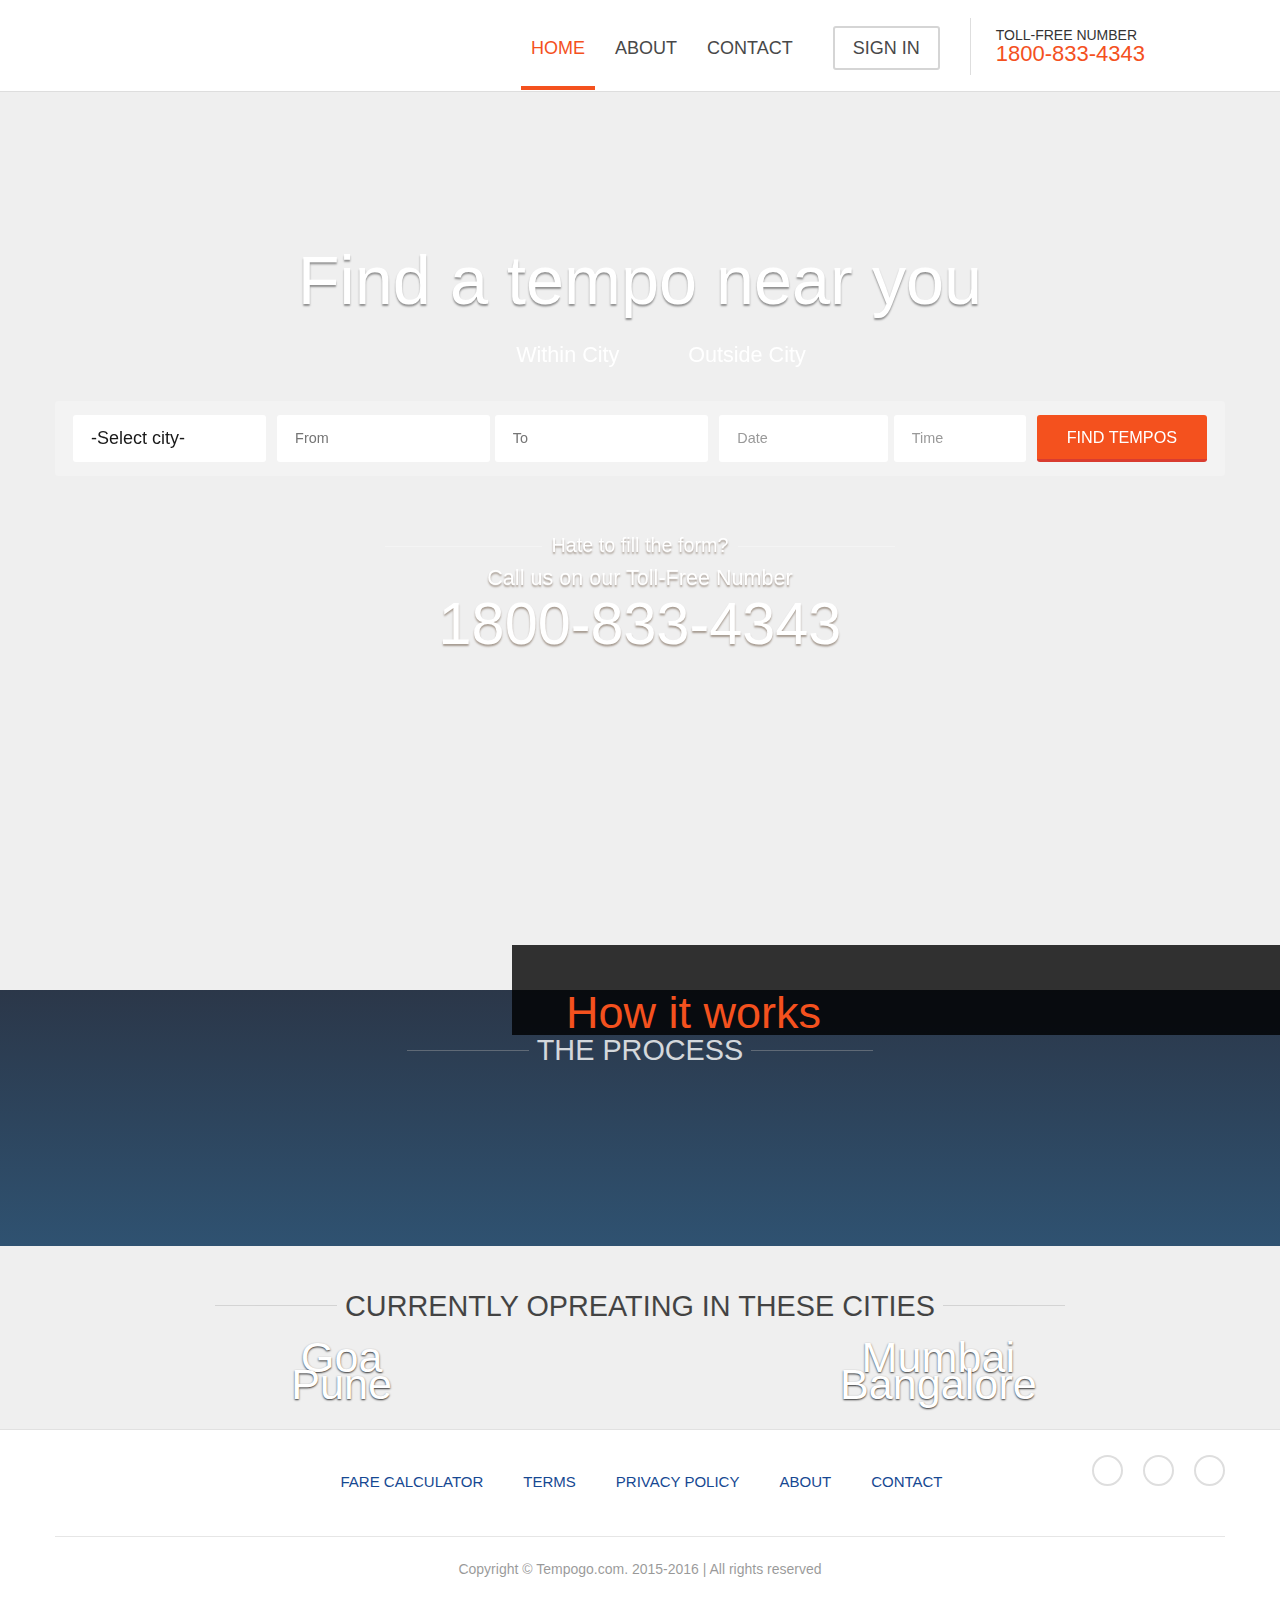
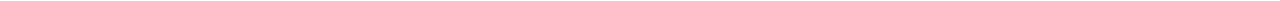
==== commit 3f40eb7f: "Changed" ====
--- a/index.html
+++ b/index.html
@@ -295,7 +295,6 @@
          <!--  -->
       </div>
       <!-- Main -->
-
       <div id="videoPopup">
          <a href="#" class="videoPopup_close">X</a>
          <div class="videoWrapper">
--- a/css/styles.css
+++ b/css/styles.css
@@ -1868,7 +1868,6 @@
 #footer ul.fNav li.active a {
     text-decoration: underline;
 }
-
 #footer .wrapper > p {
     display: block;
     padding: 20px 0;
@@ -1878,7 +1877,6 @@
     text-align: center;
     opacity: 0.4;
 }
-
 /*main_section*/
 .main_section {
     margin: 3.125em 0;
@@ -1889,6 +1887,4 @@
     padding-bottom: 300px;
     margin-top: 0.625em;
 }
-/*END main_section*/
-
-
+/*END main_section*/--- a/css/media.css
+++ b/css/media.css
@@ -302,88 +302,6 @@
     }
 
 	
-	/* Contact */
-    .contact_cnt .each_row {
-        margin-bottom: 0;
-    }
-
-    .contact_cnt,
-	.contact_cnt .each_row .w50,
-	.contact_cnt .each_row .w75,
-	.contact_cnt .each_row.question .w88 {
-        width: 100%;
-    }
-
-    .contact_cnt .each_row .w50,
-	.contact_cnt .each_row.question {
-        margin-bottom: 1.563em;
-    }
-
-    .contact_cnt .each_row label.lbl01 {
-        display: none;
-    }
-
-    ul.contact_info {
-        margin-top: 2em;
-    }
-
-    ul.contact_info li {
-        width: 100%;
-    }
-
-    ul.contact_info li:nth-child(3n+2) {
-        width: 100%;
-        padding: 0;
-    }
-
-    #innerPage > .wrapper {
-        overflow: visible;
-    }
-
-    .page_title .more_btn {
-        height: auto;
-        padding: 0.250em;
-        text-indent: -9999px;
-        background: #fff center center url('../images/morefilter_icon.png') no-repeat;
-    }
-
-    .page_title .more_btn img {
-        display: none;
-    }
-
-    .filter_dropdown {
-        width: 110%;
-        margin-left: -5%;
-        margin-right: -5%;
-        border-width: 0 0 1px 0;
-        box-shadow: none;
-        top: 3.4em;
-    }
-
-    ul.filter_cnt_list > li {
-        width: 50%;
-    }
-
-    ul.filter_cnt_list > li .filter_heading {
-        border-width: 1px 0;
-        border-color: #d4d4d4;
-        border-style: solid;
-    }
-
-    ul.filter_cnt_list > li ul.filter_inner_list {
-        height: 150px;
-    }
-
-    ul.filter_cnt_list > li ul.filter_inner_list li span {
-        max-width: 70%;
-    }
-
-    .filter_dropdown .filter_action button,
-	.filter_dropdown .filter_action .defaultBtn {
-        width: auto;
-        min-width: 75px;
-        margin: 0 0.625em;
-    }
 
 	/* Popup */
     .popupMain {
@@ -422,19 +340,7 @@
         top: -2.5em;
     }
 
-	/* Farecalulator Page */
-    .Calculator_holder table tr th.white,
-	.Calculator_holder table tr td.col01 {
-        display: none;
-    }
-
-    .Calculator_holder table tr.mblHead {
-        display: table-row;
-    }
-
-    .Calculator_holder table tr td {
-        border-width: 1px;
-    }
+	
 
 	/* Footer */
     #footer .logo {
@@ -541,8 +447,6 @@
     #header .logo {
         width: 40%;
     }
-
-	
 }
 
 @media screen and (max-width : 360px) {
--- a/css/styles.css
+++ b/css/styles.css
@@ -1868,7 +1868,6 @@
 #footer ul.fNav li.active a {
     text-decoration: underline;
 }
-
 #footer .wrapper > p {
     display: block;
     padding: 20px 0;
@@ -1878,7 +1877,6 @@
     text-align: center;
     opacity: 0.4;
 }
-
 /*main_section*/
 .main_section {
     margin: 3.125em 0;
@@ -1889,6 +1887,4 @@
     padding-bottom: 300px;
     margin-top: 0.625em;
 }
-/*END main_section*/
-
-
+/*END main_section*/